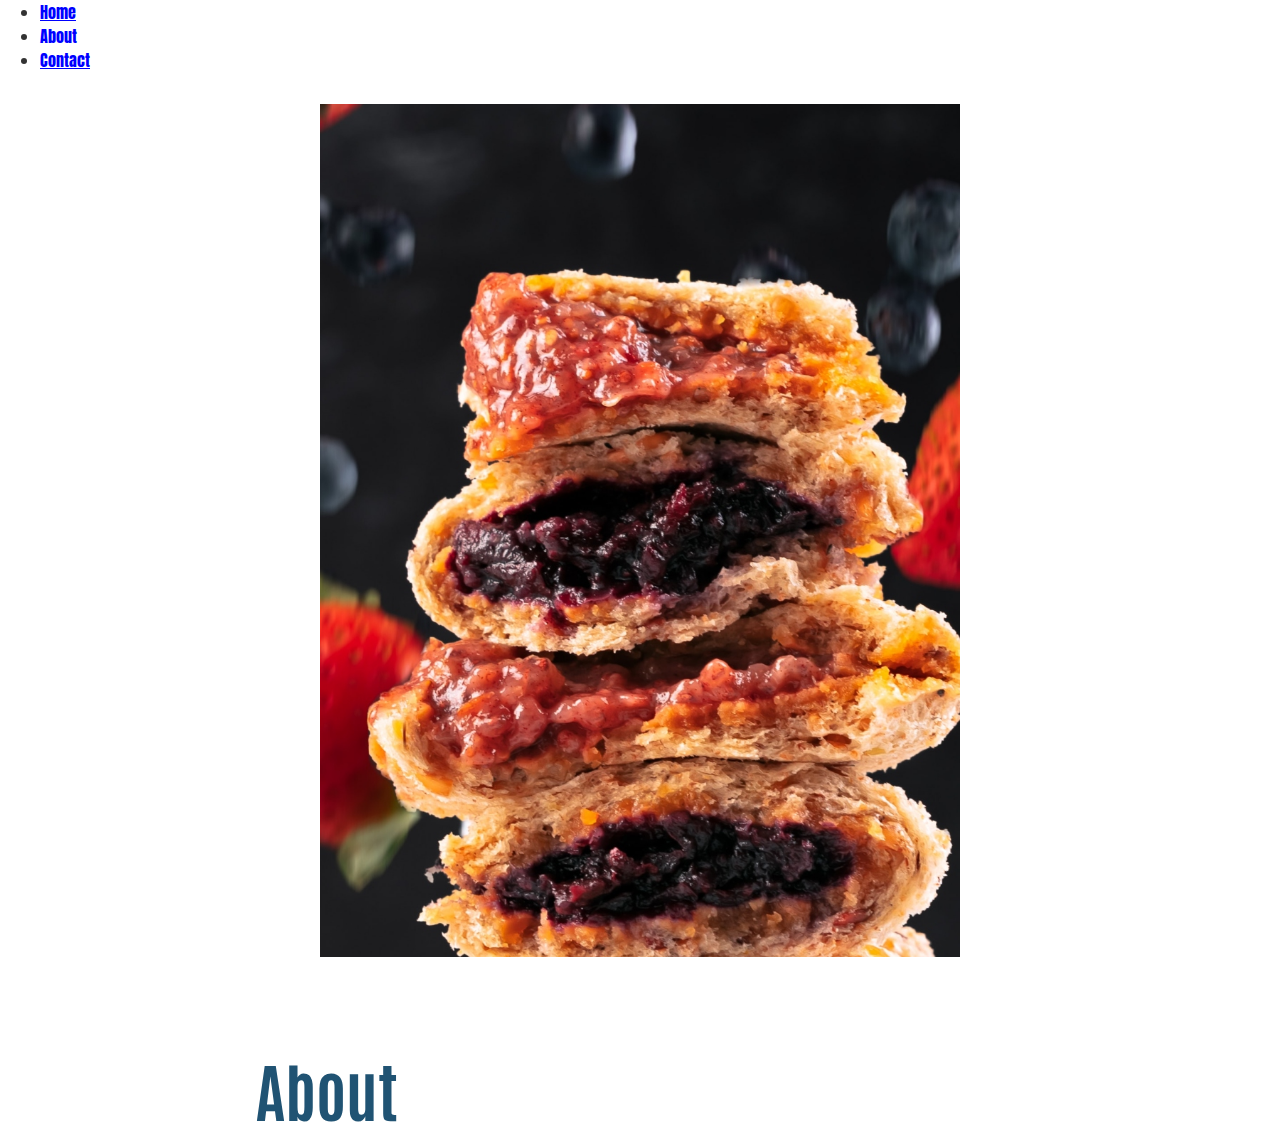
==== about/index.html @ 6afe1b49 "new" ====
<!DOCTYPE html>
<html lang="en">

<head>
  <meta charset="UTF-8">
  <meta http-equiv="X-UA-Compatible" content="IE=edge">
  <meta name="viewport" content="width=device-width, initial-scale=1.0">
  <meta name="description"
    content="This is a page about the best sandwiches in the world. Believe me I know a lot about sandwiches.">
  <title>About</title>
  <link rel="apple-touch-icon" sizes="180x180" href="images/apple-touch-icon.png">
  <link rel="icon" type="image/png" sizes="32x32" href="images/favicon-32x32.png">
  <link rel="icon" type="image/png" sizes="16x16" href="images/favicon-16x16.png">
  <link rel="manifest" href="images/site.webmanifest">
  <link rel="stylesheet" href="../styles/main.css">
  <link rel="preconnect" href="https://fonts.googleapis.com">
  <link rel="preconnect" href="https://fonts.gstatic.com" crossorigin>
  <link href="https://fonts.googleapis.com/css2?family=Anton&family=Antonio:wght@100&display=swap" rel="stylesheet">
</head>

<body>
  <header>
    <nav>
      <ul>
        <li><a href="../">Home</a></li>
        <li><a>About</a></li>
        <li><a href="../contact/">Contact</a></li>
      </ul>
    </nav>
  </header>

  <img srcset="../images/pbj-300px.jpg 300w, 
            ../images/pbj-600px.jpg 600w,
            ../images/pbj-900px.jpg 900w" sizes="50vw" src="../images/pbj-600px.jpg" alt="peanut butter jelly sandwich"
    width="600" height="800">

  <main>
    <h1>About</h1>
  </main>
</body>

</html>
---- styles/main.css ----
/*****************************************************/
/* This semester we will be using my variation of    */
/* Josh Comeau's CSS Reset instead of normalize      */
/* Read more at                                      */
/* https://www.joshwcomeau.com/css/custom-css-reset/ */
/*****************************************************/
/* Always add your CSS below the reset CSS           */
/*****************************************************/
:root {
  --color-font: #333;
  --color-primary: #205373; /* dark blue */
  --color-secondary: #517ea6; /* light blue */
  --color-accent: #a6653f; /* orange brown */
  --color-accent-light: #f2bc8d; /* light tan */
}

*,
*::before,
*::after {
  box-sizing: border-box;
}

* {
  margin: 0;
  /* this an experimental line-height; if it breaks, add line-height: 1.5 to body */
  line-height: calc(1em + 0.5rem);
}

html,
body {
  height: 100%;
}

body {
  margin: 0;
  -webkit-font-smoothing: antialiased;
}

img,
picture,
video,
canvas,
svg {
  display: block;
  max-width: 100%;
  height: auto;
}
*/ input,
button,
textarea,
select {
  font: inherit;
}

/* until you get a feel for overflow, I'll keep these next two commented out */
/* p,
h1,
h2,
h3,
h4,
h5,
h6 {
  overflow-wrap: break-word;
} */

/* p {
  overflow-wrap: break-word;
  hyphens: auto;
} */

/* temp CSS for HTML only assignments */
picture img {
  width: 100%;
}

svg {
  width: 200px;
}

/* temp fix to size about img */
img[srcset] {
  width: 50%;
  height: auto;
  margin: 2rem auto;
}

/* temporary fix to size svg images */
img[src$="svg"] {
  width: 200px;
}

/************ add your CSS here *****************/

body {
  font-family: "Anton", sans-serif;
  color: var(--color-font);
  font-weight: 500;
  font-size: 1rem;
}

h1,
h2,
h3,
h4 {
  font-family: "Antonio", sans-serif;
  color: var(--color-primary);
  font-weight: 700;
  margin-bottom: 0.5em;
  margin-top: 1.5em;
}

h1 {
  font-size: 4rem;
}

h2 {
  font-size: 3rem;
}

h3 {
  font-size: 2.5rem;
}

p {
  margin-bottom: 1rem;
}

article,
aside {
  margin-bottom: 5.5rem;
}

aside {
  padding: 0 1rem;
}

footer {
  background-color: var(--color-secondary);
}

footer p {
  color: #fff;
  margin: 0;
  padding: 2.5rem 1rem 5rem;
}

a {
  color: blue;
}

a[href]:hover {
  color: purple;
}

.button {
  border: 1px solid var(--color-secondary);
  color: var(--color-secondary);
  cursor: pointer;
  display: inline-block;
  padding: 0.5rem 1rem;
  text-transform: uppercase;
  transition: background-color 400ms ease-in-out, color 400ms ease-in-out;
}

.button:hover {
  background-color: var(--color-secondary);
  color: #fff;
}

a.button:hover {
  color: #fff;
}

main {
  margin: 0 auto;
  padding: 0 1rem;
  max-width: 50rem;
}
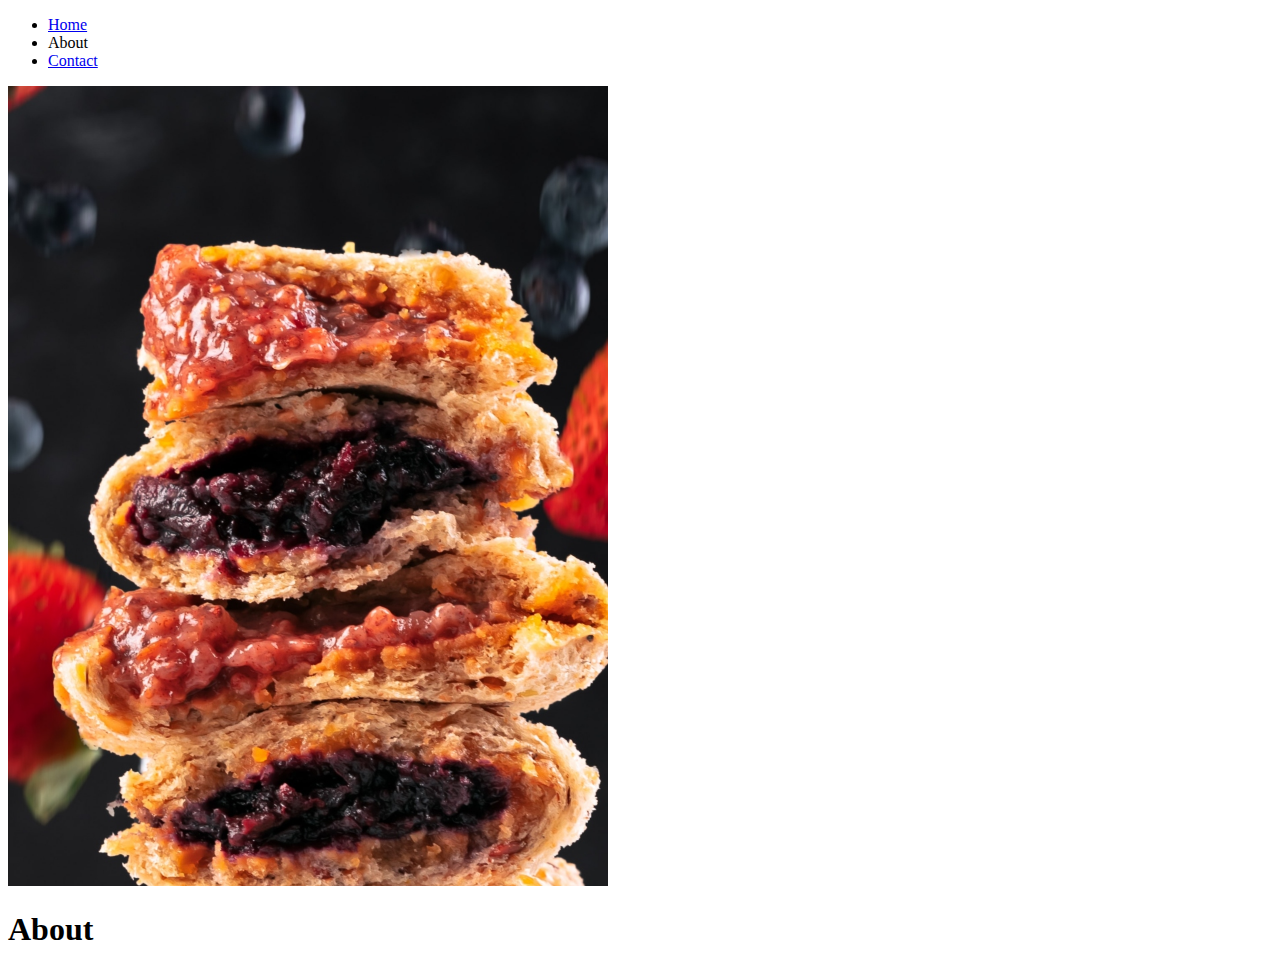
==== commit 293811cc: "wow" ====
--- a/about/index.html
+++ b/about/index.html
@@ -12,10 +12,10 @@
   <link rel="icon" type="image/png" sizes="32x32" href="images/favicon-32x32.png">
   <link rel="icon" type="image/png" sizes="16x16" href="images/favicon-16x16.png">
   <link rel="manifest" href="images/site.webmanifest">
-  <link rel="stylesheet" href="../styles/main.css">
   <link rel="preconnect" href="https://fonts.googleapis.com">
   <link rel="preconnect" href="https://fonts.gstatic.com" crossorigin>
   <link href="https://fonts.googleapis.com/css2?family=Anton&family=Antonio:wght@100&display=swap" rel="stylesheet">
+  <link rel="stylesheet" href="styles/main.css">
 </head>
 
 <body>
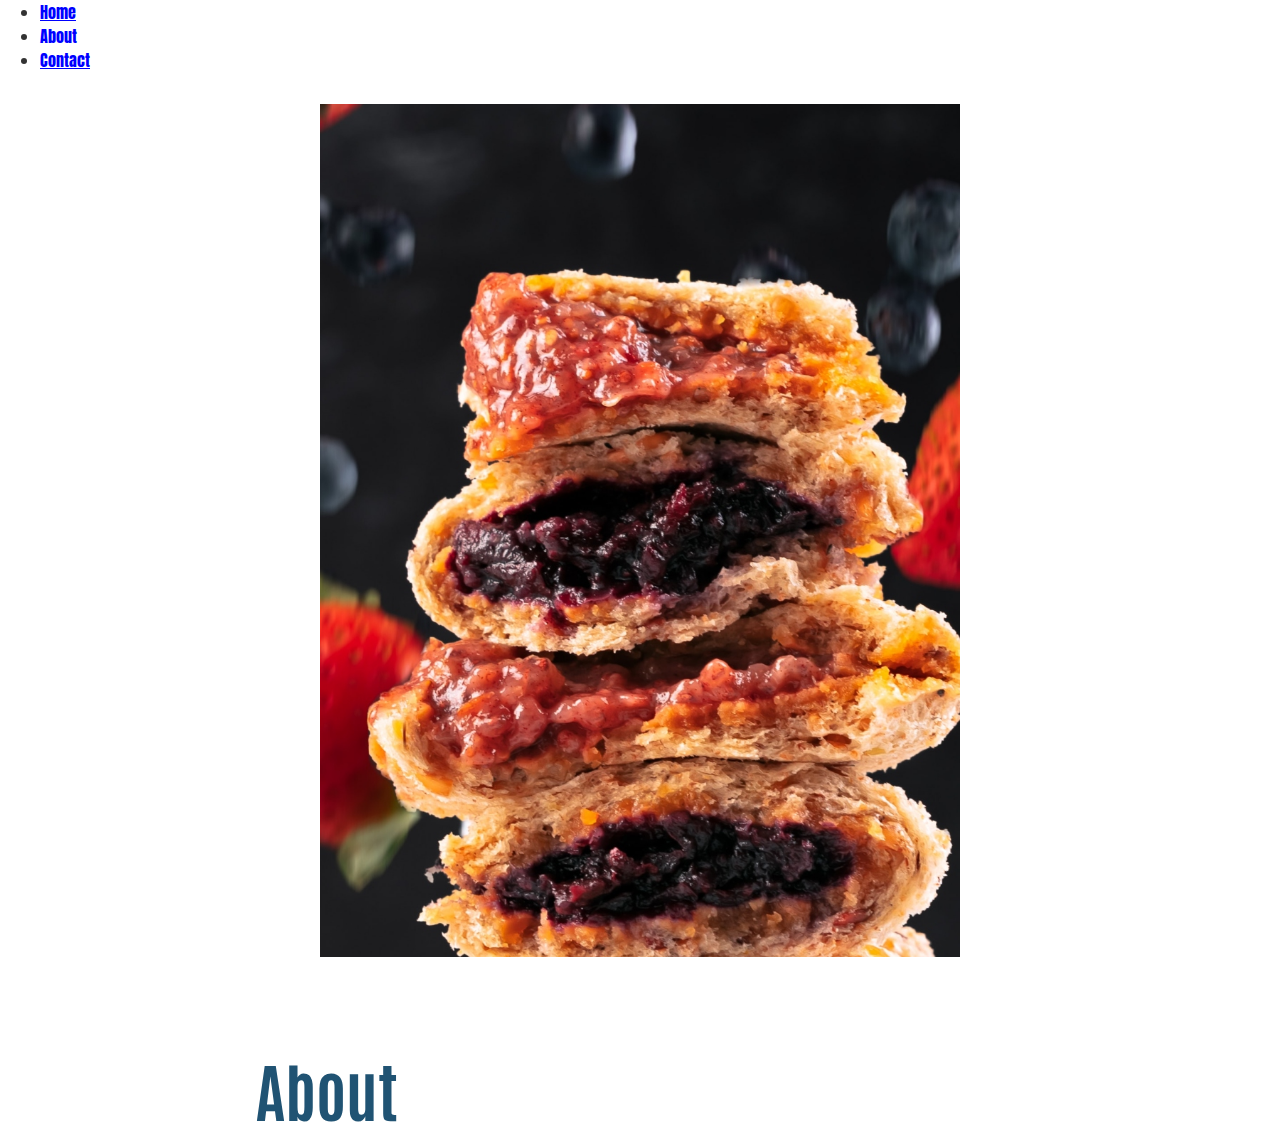
==== commit 61e2b270: "oh" ====
--- a/about/index.html
+++ b/about/index.html
@@ -15,7 +15,7 @@
   <link rel="preconnect" href="https://fonts.googleapis.com">
   <link rel="preconnect" href="https://fonts.gstatic.com" crossorigin>
   <link href="https://fonts.googleapis.com/css2?family=Anton&family=Antonio:wght@100&display=swap" rel="stylesheet">
-  <link rel="stylesheet" href="styles/main.css">
+  <link rel="stylesheet" href="../styles/main.css">
 </head>
 
 <body>
--- a/styles/main.css
+++ b/styles/main.css
@@ -0,0 +1,178 @@
+/*****************************************************/
+/* This semester we will be using my variation of    */
+/* Josh Comeau's CSS Reset instead of normalize      */
+/* Read more at                                      */
+/* https://www.joshwcomeau.com/css/custom-css-reset/ */
+/*****************************************************/
+/* Always add your CSS below the reset CSS           */
+/*****************************************************/
+:root {
+  --color-font: #333;
+  --color-primary: #205373; /* dark blue */
+  --color-secondary: #517ea6; /* light blue */
+  --color-accent: #a6653f; /* orange brown */
+  --color-accent-light: #f2bc8d; /* light tan */
+}
+
+*,
+*::before,
+*::after {
+  box-sizing: border-box;
+}
+
+* {
+  margin: 0;
+  /* this an experimental line-height; if it breaks, add line-height: 1.5 to body */
+  line-height: calc(1em + 0.5rem);
+}
+
+html,
+body {
+  height: 100%;
+}
+
+body {
+  margin: 0;
+  -webkit-font-smoothing: antialiased;
+}
+
+img,
+picture,
+video,
+canvas,
+svg {
+  display: block;
+  max-width: 100%;
+  height: auto;
+}
+*/ input,
+button,
+textarea,
+select {
+  font: inherit;
+}
+
+/* until you get a feel for overflow, I'll keep these next two commented out */
+/* p,
+h1,
+h2,
+h3,
+h4,
+h5,
+h6 {
+  overflow-wrap: break-word;
+} */
+
+/* p {
+  overflow-wrap: break-word;
+  hyphens: auto;
+} */
+
+/* temp CSS for HTML only assignments */
+picture img {
+  width: 100%;
+}
+
+svg {
+  width: 200px;
+}
+
+/* temp fix to size about img */
+img[srcset] {
+  width: 50%;
+  height: auto;
+  margin: 2rem auto;
+}
+
+/* temporary fix to size svg images */
+img[src$="svg"] {
+  width: 200px;
+}
+
+/************ add your CSS here *****************/
+
+body {
+  font-family: "Anton", sans-serif;
+  color: var(--color-font);
+  font-weight: 500;
+  font-size: 1rem;
+}
+
+h1,
+h2,
+h3,
+h4 {
+  font-family: "Antonio", sans-serif;
+  color: var(--color-primary);
+  font-weight: 700;
+  margin-bottom: 0.5em;
+  margin-top: 1.5em;
+}
+
+h1 {
+  font-size: 4rem;
+}
+
+h2 {
+  font-size: 3rem;
+}
+
+h3 {
+  font-size: 2.5rem;
+}
+
+p {
+  margin-bottom: 1rem;
+}
+
+article,
+aside {
+  margin-bottom: 5.5rem;
+}
+
+aside {
+  padding: 0 1rem;
+}
+
+footer {
+  background-color: var(--color-secondary);
+}
+
+footer p {
+  color: #fff;
+  margin: 0;
+  padding: 2.5rem 1rem 5rem;
+}
+
+a {
+  color: blue;
+}
+
+a[href]:hover {
+  color: purple;
+}
+
+.button {
+  border: 1px solid var(--color-secondary);
+  color: var(--color-secondary);
+  cursor: pointer;
+  display: inline-block;
+  padding: 0.5rem 1rem;
+  text-transform: uppercase;
+  transition: background-color 400ms ease-in-out, color 400ms ease-in-out;
+}
+
+.button:hover {
+  background-color: var(--color-secondary);
+  color: #fff;
+}
+
+a.button:hover {
+  color: #fff;
+}
+
+main {
+  margin: 0 auto;
+  padding: 0 1rem;
+  max-width: 50rem;
+}
